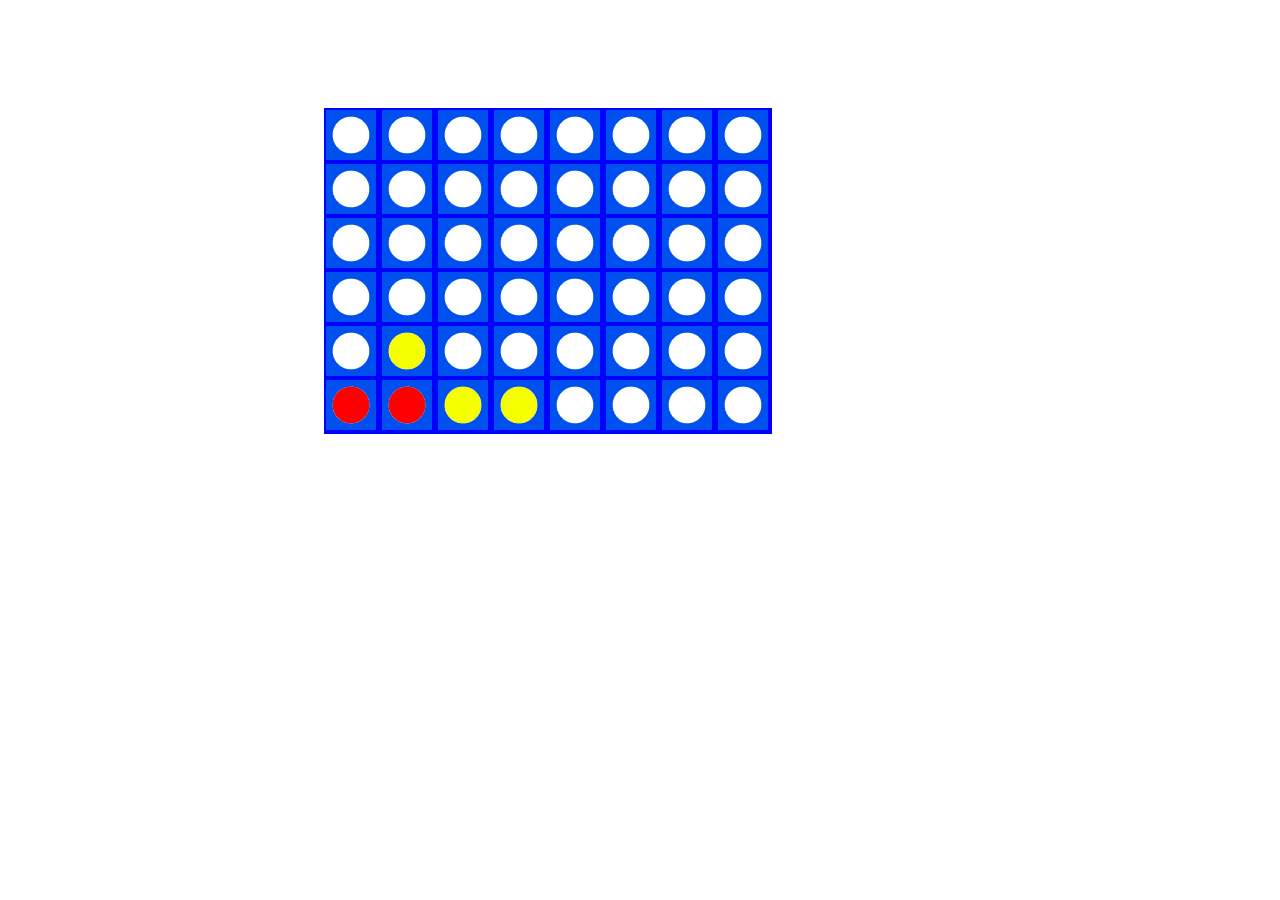
==== index.html @ b48ab08c "Can place a piece pre-refacator" ====
<!DOCTYPE html>
<html>

<head>
	<title>Ninja Four</title>

	<link rel="stylesheet" type="text/css" href="public/style.css">
	<script src="http://ajax.googleapis.com/ajax/libs/jquery/1.9.1/jquery.min.js"></script>
  <script src="public/js/application.js"></script>

</head>


<body>

	<div id="container">
		<table id="column-1">
			<tr><td class = "empty"></td></tr>
			<tr><td class = "empty"></td></tr>
			<tr><td class = "empty"></td></tr>
			<tr><td class = "empty"></td></tr>
			<tr><td class = "empty"></td></tr>
			<tr><td class = "red"></td></tr>
		</table>

		<table id="column-2">
			<tr><td class = "empty"></td></tr>
			<tr><td class = "empty"></td></tr>
			<tr><td class = "empty"></td></tr>
			<tr><td class = "empty"></td></tr>
			<tr><td class = "yellow"></td></tr>
			<tr><td class = "red"></td></tr>
		</table>

		<table id="column-3">
			<tr><td class = "empty"></td></tr>
			<tr><td class = "empty"></td></tr>
			<tr><td class = "empty"></td></tr>
			<tr><td class = "empty"></td></tr>
			<tr><td class = "empty"></td></tr>
			<tr><td class = "yellow"></td></tr>
		</table>

		<table id="column-4">
			<tr><td class = "empty"></td></tr>
			<tr><td class = "empty"></td></tr>
			<tr><td class = "empty"></td></tr>
			<tr><td class = "empty"></td></tr>
			<tr><td class = "empty"></td></tr>
			<tr><td class = "yellow"></td></tr>
		</table>

		<table id="column-5">
			<tr><td class = "empty"></td></tr>
			<tr><td class = "empty"></td></tr>
			<tr><td class = "empty"></td></tr>
			<tr><td class = "empty"></td></tr>
			<tr><td class = "empty"></td></tr>
			<tr><td class = "empty"></td></tr>
		</table>

		<table id="column-6">
			<tr><td class = "empty"></td></tr>
			<tr><td class = "empty"></td></tr>
			<tr><td class = "empty"></td></tr>
			<tr><td class = "empty"></td></tr>
			<tr><td class = "empty"></td></tr>
			<tr><td class = "empty"></td></tr>
		</table>

		<table id="column-7">
			<tr><td class = "empty"></td></tr>
			<tr><td class = "empty"></td></tr>
			<tr><td class = "empty"></td></tr>
			<tr><td class = "empty"></td></tr>
			<tr><td class = "empty"></td></tr>
			<tr><td class = "empty"></td></tr>
		</table>

		<table id="column-8">
			<tr><td class = "empty"></td></tr>
			<tr><td class = "empty"></td></tr>
			<tr><td class = "empty"></td></tr>
			<tr><td class = "empty"></td></tr>
			<tr><td class = "empty"></td></tr>
			<tr><td class = "empty"></td></tr>
		</table>
	</div>

</body>

</html>
---- public/style.css ----
#container {
	padding-top: 100px;
	width: 50%;
	margin: 0 auto;
}

table {
	float: left;
	background-color: blue;
}

td {
	width: 50px;
	height: 50px;
}

.empty {
	background-image: url('images/empty.png');
	background-repeat: no-repeat;
}


.red {
	background-image: url('images/red.png');
	background-repeat: no-repeat;
}


.yellow {
	background-image: url('images/yellow.png');
	background-repeat: no-repeat;
}
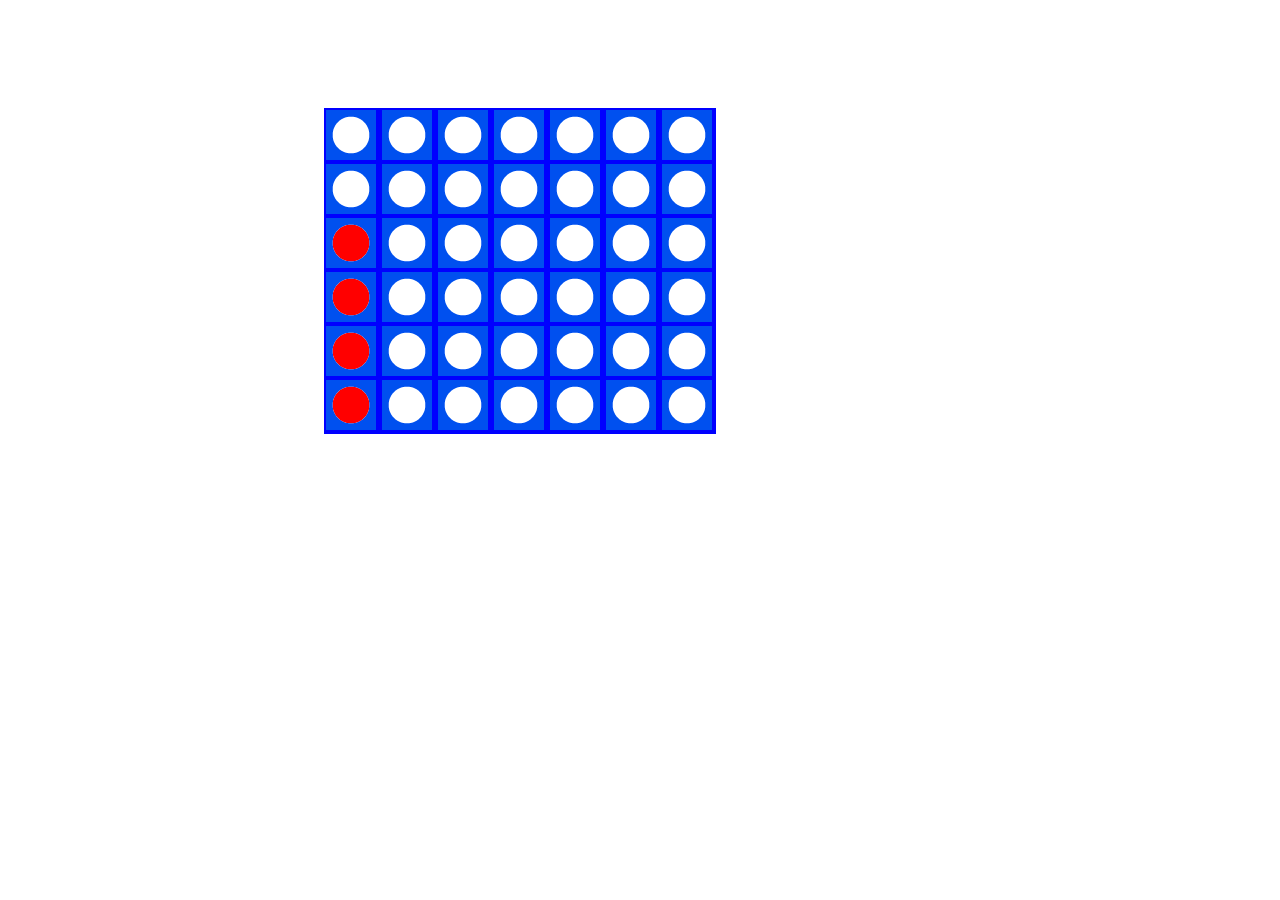
==== commit fc7ba9f3: "added data attr to td html" ====
--- a/index.html
+++ b/index.html
@@ -3,11 +3,8 @@
 
 <head>
 	<title>Ninja Four</title>
-
 	<link rel="stylesheet" type="text/css" href="public/style.css">
-	<script src="http://ajax.googleapis.com/ajax/libs/jquery/1.9.1/jquery.min.js"></script>
-  <script src="public/js/application.js"></script>
-
+	<script src="http://ajax.googleapis.com/ajax/libs/jquery/1.11.1/jquery.min.js"></script>
 </head>
 
 
@@ -15,78 +12,70 @@
 
 	<div id="container">
 		<table id="column-1">
-			<tr><td class = "empty"></td></tr>
-			<tr><td class = "empty"></td></tr>
-			<tr><td class = "empty"></td></tr>
-			<tr><td class = "empty"></td></tr>
-			<tr><td class = "empty"></td></tr>
-			<tr><td class = "red"></td></tr>
+			<tr><td class = "empty" data-col="1" data-row="6"></td></tr>
+			<tr><td class = "empty" data-col="1" data-row="5"></td></tr>
+			<tr><td class = "red" data-col="1" data-row="4"></td></tr>
+			<tr><td class = "red" data-col="1" data-row="3"></td></tr>
+			<tr><td class = "red" data-col="1" data-row="2"></td></tr>
+			<tr><td class = "red" data-col="1" data-row="1"></td></tr>
 		</table>
 
 		<table id="column-2">
-			<tr><td class = "empty"></td></tr>
-			<tr><td class = "empty"></td></tr>
-			<tr><td class = "empty"></td></tr>
-			<tr><td class = "empty"></td></tr>
-			<tr><td class = "yellow"></td></tr>
-			<tr><td class = "red"></td></tr>
+			<tr><td class = "empty" data-col="2" data-row="6"></td></tr>
+			<tr><td class = "empty" data-col="2" data-row="5"></td></tr>
+			<tr><td class = "empty" data-col="2" data-row="4"></td></tr>
+			<tr><td class = "empty" data-col="2" data-row="3"></td></tr>
+			<tr><td class = "empty" data-col="2" data-row="2"></td></tr>
+			<tr><td class = "empty" data-col="2" data-row="1"></td></tr>
 		</table>
 
 		<table id="column-3">
-			<tr><td class = "empty"></td></tr>
-			<tr><td class = "empty"></td></tr>
-			<tr><td class = "empty"></td></tr>
-			<tr><td class = "empty"></td></tr>
-			<tr><td class = "empty"></td></tr>
-			<tr><td class = "yellow"></td></tr>
+			<tr><td class = "empty" data-col="3" data-row="6"></td></tr>
+			<tr><td class = "empty" data-col="3" data-row="5"></td></tr>
+			<tr><td class = "empty" data-col="3" data-row="4"></td></tr>
+			<tr><td class = "empty" data-col="3" data-row="3"></td></tr>
+			<tr><td class = "empty" data-col="3" data-row="2"></td></tr>
+			<tr><td class = "empty" data-col="3" data-row="1"></td></tr>
 		</table>
 
 		<table id="column-4">
-			<tr><td class = "empty"></td></tr>
-			<tr><td class = "empty"></td></tr>
-			<tr><td class = "empty"></td></tr>
-			<tr><td class = "empty"></td></tr>
-			<tr><td class = "empty"></td></tr>
-			<tr><td class = "yellow"></td></tr>
+			<tr><td class = "empty" data-col="4" data-row="6"></td></tr>
+			<tr><td class = "empty" data-col="4" data-row="5"></td></tr>
+			<tr><td class = "empty" data-col="4" data-row="4"></td></tr>
+			<tr><td class = "empty" data-col="4" data-row="3"></td></tr>
+			<tr><td class = "empty" data-col="4" data-row="2"></td></tr>
+			<tr><td class = "empty" data-col="4" data-row="1"></td></tr>
 		</table>
 
 		<table id="column-5">
-			<tr><td class = "empty"></td></tr>
-			<tr><td class = "empty"></td></tr>
-			<tr><td class = "empty"></td></tr>
-			<tr><td class = "empty"></td></tr>
-			<tr><td class = "empty"></td></tr>
-			<tr><td class = "empty"></td></tr>
+			<tr><td class = "empty" data-col="5" data-row="6"></td></tr>
+			<tr><td class = "empty" data-col="5" data-row="5"></td></tr>
+			<tr><td class = "empty" data-col="5" data-row="4"></td></tr>
+			<tr><td class = "empty" data-col="5" data-row="3"></td></tr>
+			<tr><td class = "empty" data-col="5" data-row="2"></td></tr>
+			<tr><td class = "empty" data-col="5" data-row="1"></td></tr>
 		</table>
 
 		<table id="column-6">
-			<tr><td class = "empty"></td></tr>
-			<tr><td class = "empty"></td></tr>
-			<tr><td class = "empty"></td></tr>
-			<tr><td class = "empty"></td></tr>
-			<tr><td class = "empty"></td></tr>
-			<tr><td class = "empty"></td></tr>
+			<tr><td class = "empty" data-col="6" data-row="6"></td></tr>
+			<tr><td class = "empty" data-col="6" data-row="5"></td></tr>
+			<tr><td class = "empty" data-col="6" data-row="4"></td></tr>
+			<tr><td class = "empty" data-col="6" data-row="3"></td></tr>
+			<tr><td class = "empty" data-col="6" data-row="2"></td></tr>
+			<tr><td class = "empty" data-col="6" data-row="1"></td></tr>
 		</table>
 
 		<table id="column-7">
-			<tr><td class = "empty"></td></tr>
-			<tr><td class = "empty"></td></tr>
-			<tr><td class = "empty"></td></tr>
-			<tr><td class = "empty"></td></tr>
-			<tr><td class = "empty"></td></tr>
-			<tr><td class = "empty"></td></tr>
+			<tr><td class = "empty" data-col="7" data-row="6"></td></tr>
+			<tr><td class = "empty" data-col="7" data-row="5"></td></tr>
+			<tr><td class = "empty" data-col="7" data-row="4"></td></tr>
+			<tr><td class = "empty" data-col="7" data-row="3"></td></tr>
+			<tr><td class = "empty" data-col="7" data-row="2"></td></tr>
+			<tr><td class = "empty" data-col="7" data-row="1"></td></tr>
 		</table>
 
-		<table id="column-8">
-			<tr><td class = "empty"></td></tr>
-			<tr><td class = "empty"></td></tr>
-			<tr><td class = "empty"></td></tr>
-			<tr><td class = "empty"></td></tr>
-			<tr><td class = "empty"></td></tr>
-			<tr><td class = "empty"></td></tr>
-		</table>
 	</div>
-
+	
 </body>
 
 </html>
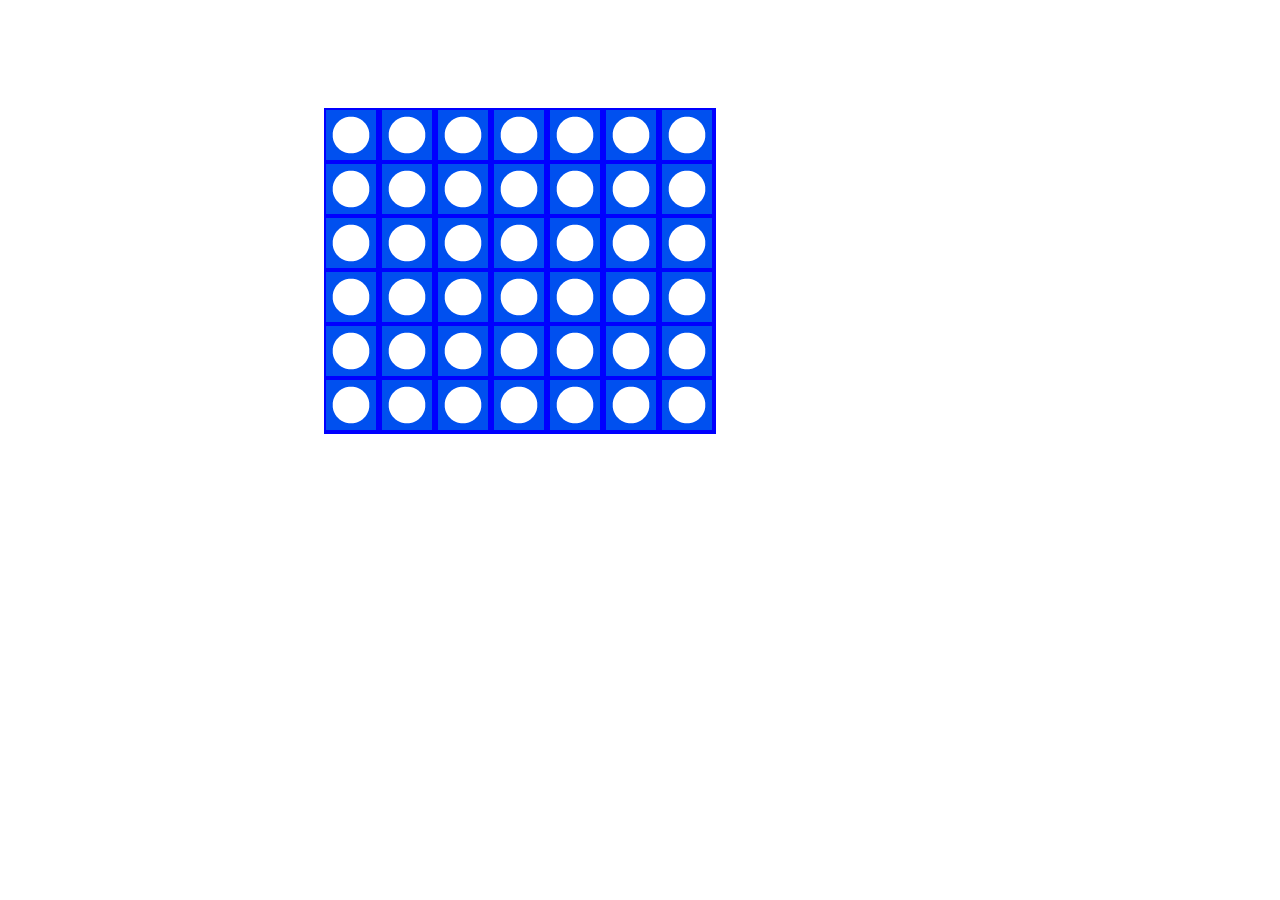
==== commit 2420f738: "Users can place alternating pieces" ====
--- a/index.html
+++ b/index.html
@@ -3,8 +3,12 @@
 
 <head>
 	<title>Ninja Four</title>
+
 	<link rel="stylesheet" type="text/css" href="public/style.css">
-	<script src="http://ajax.googleapis.com/ajax/libs/jquery/1.11.1/jquery.min.js"></script>
+	<script src="http://ajax.googleapis.com/ajax/libs/jquery/1.9.1/jquery.min.js"></script>
+	<script type="text/javascript" src="views/ConnectFourView.js"></script>
+  <script src="public/js/application.js"></script>
+
 </head>
 
 
@@ -12,70 +16,69 @@
 
 	<div id="container">
 		<table id="column-1">
-			<tr><td class = "empty" data-col="1" data-row="6"></td></tr>
-			<tr><td class = "empty" data-col="1" data-row="5"></td></tr>
-			<tr><td class = "red" data-col="1" data-row="4"></td></tr>
-			<tr><td class = "red" data-col="1" data-row="3"></td></tr>
-			<tr><td class = "red" data-col="1" data-row="2"></td></tr>
-			<tr><td class = "red" data-col="1" data-row="1"></td></tr>
+			<tr><td class = "empty"></td></tr>
+			<tr><td class = "empty"></td></tr>
+			<tr><td class = "empty"></td></tr>
+			<tr><td class = "empty"></td></tr>
+			<tr><td class = "empty"></td></tr>
+			<tr><td class = "empty"></td></tr>
 		</table>
 
 		<table id="column-2">
-			<tr><td class = "empty" data-col="2" data-row="6"></td></tr>
-			<tr><td class = "empty" data-col="2" data-row="5"></td></tr>
-			<tr><td class = "empty" data-col="2" data-row="4"></td></tr>
-			<tr><td class = "empty" data-col="2" data-row="3"></td></tr>
-			<tr><td class = "empty" data-col="2" data-row="2"></td></tr>
-			<tr><td class = "empty" data-col="2" data-row="1"></td></tr>
+			<tr><td class = "empty"></td></tr>
+			<tr><td class = "empty"></td></tr>
+			<tr><td class = "empty"></td></tr>
+			<tr><td class = "empty"></td></tr>
+			<tr><td class = "empty"></td></tr>
+			<tr><td class = "empty"></td></tr>
 		</table>
 
 		<table id="column-3">
-			<tr><td class = "empty" data-col="3" data-row="6"></td></tr>
-			<tr><td class = "empty" data-col="3" data-row="5"></td></tr>
-			<tr><td class = "empty" data-col="3" data-row="4"></td></tr>
-			<tr><td class = "empty" data-col="3" data-row="3"></td></tr>
-			<tr><td class = "empty" data-col="3" data-row="2"></td></tr>
-			<tr><td class = "empty" data-col="3" data-row="1"></td></tr>
+			<tr><td class = "empty"></td></tr>
+			<tr><td class = "empty"></td></tr>
+			<tr><td class = "empty"></td></tr>
+			<tr><td class = "empty"></td></tr>
+			<tr><td class = "empty"></td></tr>
+			<tr><td class = "empty"></td></tr>
 		</table>
 
 		<table id="column-4">
-			<tr><td class = "empty" data-col="4" data-row="6"></td></tr>
-			<tr><td class = "empty" data-col="4" data-row="5"></td></tr>
-			<tr><td class = "empty" data-col="4" data-row="4"></td></tr>
-			<tr><td class = "empty" data-col="4" data-row="3"></td></tr>
-			<tr><td class = "empty" data-col="4" data-row="2"></td></tr>
-			<tr><td class = "empty" data-col="4" data-row="1"></td></tr>
+			<tr><td class = "empty"></td></tr>
+			<tr><td class = "empty"></td></tr>
+			<tr><td class = "empty"></td></tr>
+			<tr><td class = "empty"></td></tr>
+			<tr><td class = "empty"></td></tr>
+			<tr><td class = "empty"></td></tr>
 		</table>
 
 		<table id="column-5">
-			<tr><td class = "empty" data-col="5" data-row="6"></td></tr>
-			<tr><td class = "empty" data-col="5" data-row="5"></td></tr>
-			<tr><td class = "empty" data-col="5" data-row="4"></td></tr>
-			<tr><td class = "empty" data-col="5" data-row="3"></td></tr>
-			<tr><td class = "empty" data-col="5" data-row="2"></td></tr>
-			<tr><td class = "empty" data-col="5" data-row="1"></td></tr>
+			<tr><td class = "empty"></td></tr>
+			<tr><td class = "empty"></td></tr>
+			<tr><td class = "empty"></td></tr>
+			<tr><td class = "empty"></td></tr>
+			<tr><td class = "empty"></td></tr>
+			<tr><td class = "empty"></td></tr>
 		</table>
 
 		<table id="column-6">
-			<tr><td class = "empty" data-col="6" data-row="6"></td></tr>
-			<tr><td class = "empty" data-col="6" data-row="5"></td></tr>
-			<tr><td class = "empty" data-col="6" data-row="4"></td></tr>
-			<tr><td class = "empty" data-col="6" data-row="3"></td></tr>
-			<tr><td class = "empty" data-col="6" data-row="2"></td></tr>
-			<tr><td class = "empty" data-col="6" data-row="1"></td></tr>
+			<tr><td class = "empty"></td></tr>
+			<tr><td class = "empty"></td></tr>
+			<tr><td class = "empty"></td></tr>
+			<tr><td class = "empty"></td></tr>
+			<tr><td class = "empty"></td></tr>
+			<tr><td class = "empty"></td></tr>
 		</table>
 
 		<table id="column-7">
-			<tr><td class = "empty" data-col="7" data-row="6"></td></tr>
-			<tr><td class = "empty" data-col="7" data-row="5"></td></tr>
-			<tr><td class = "empty" data-col="7" data-row="4"></td></tr>
-			<tr><td class = "empty" data-col="7" data-row="3"></td></tr>
-			<tr><td class = "empty" data-col="7" data-row="2"></td></tr>
-			<tr><td class = "empty" data-col="7" data-row="1"></td></tr>
+			<tr><td class = "empty"></td></tr>
+			<tr><td class = "empty"></td></tr>
+			<tr><td class = "empty"></td></tr>
+			<tr><td class = "empty"></td></tr>
+			<tr><td class = "empty"></td></tr>
+			<tr><td class = "empty"></td></tr>
 		</table>
+	</div>
 
-	</div>
-	
 </body>
 
 </html>
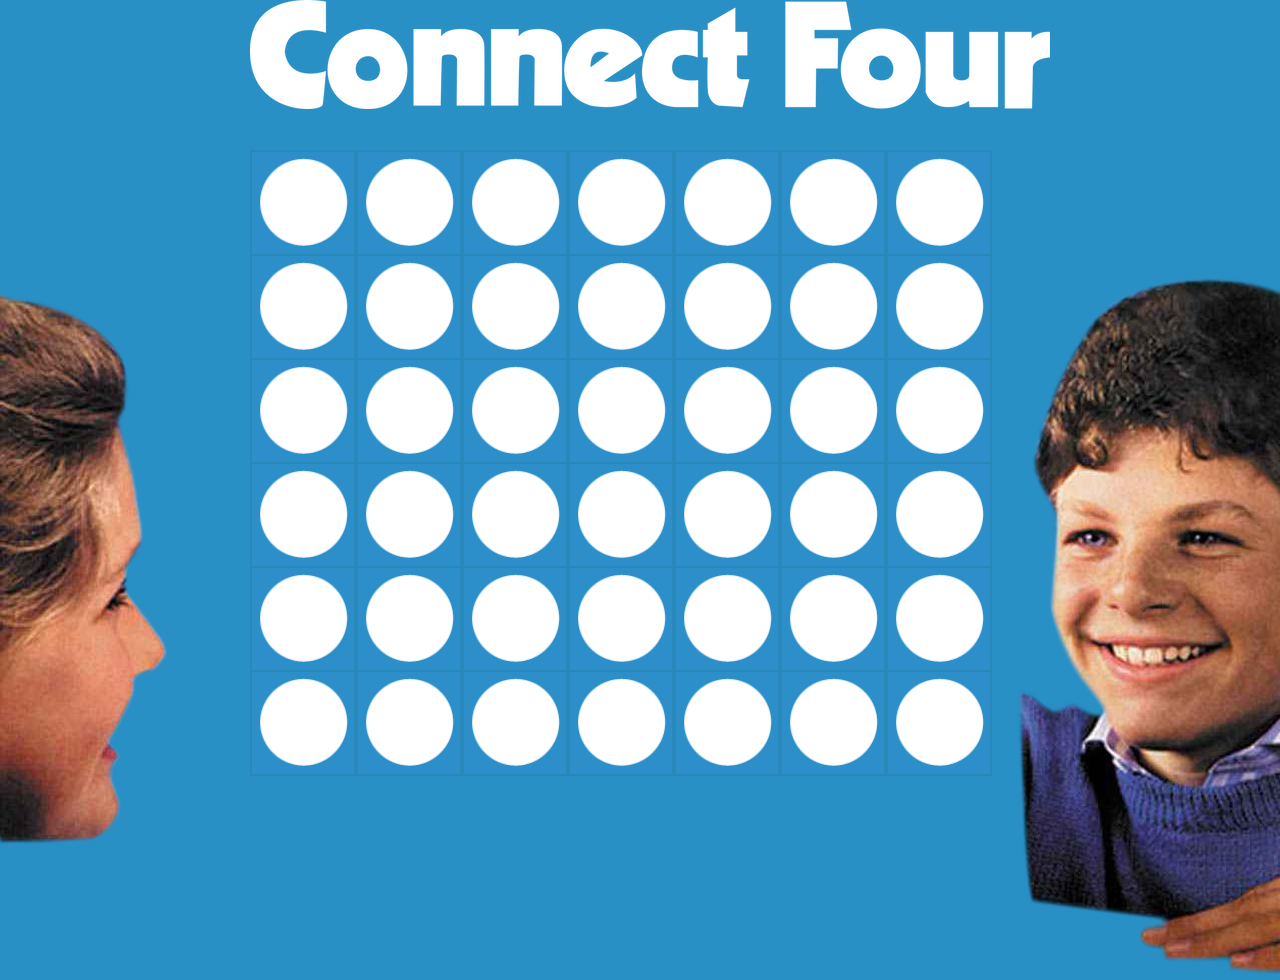
==== commit 5fbd5e5e: "Finished CSS" ====
--- a/index.html
+++ b/index.html
@@ -7,75 +7,90 @@
 	<link rel="stylesheet" type="text/css" href="public/style.css">
 	<script src="http://ajax.googleapis.com/ajax/libs/jquery/1.9.1/jquery.min.js"></script>
 	<script type="text/javascript" src="views/ConnectFourView.js"></script>
-  <script src="public/js/application.js"></script>
+	<script type="text/javascript" src="models/ConnectFourModel.js"></script>
+	<script type="text/javascript" src="controllers/ConnectFourController.js"></script>
+  	<script src="public/js/application.js"></script>
 
 </head>
 
 
 <body>
 
+	<div id= "boy">
+		<img src="public/images/boy.png">
+	</div>
+
+	<div id= "girl">
+		<img src="public/images/girl.png">
+	</div>
+
+	<div id="logo">
+		<img src="public/images/connectFour.png">
+	</div>
+
+
 	<div id="container">
 		<table id="column-1">
-			<tr><td class = "empty"></td></tr>
-			<tr><td class = "empty"></td></tr>
-			<tr><td class = "empty"></td></tr>
-			<tr><td class = "empty"></td></tr>
-			<tr><td class = "empty"></td></tr>
-			<tr><td class = "empty"></td></tr>
+			<tr><td class = "empty" data-col="1" data-row="6"></td></tr>
+			<tr><td class = "empty" data-col="1" data-row="5"></td></tr>
+			<tr><td class = "empty" data-col="1" data-row="4"></td></tr>
+			<tr><td class = "empty" data-col="1" data-row="3"></td></tr>
+			<tr><td class = "empty" data-col="1" data-row="2"></td></tr>
+			<tr><td class = "empty" data-col="1" data-row="1"></td></tr>
 		</table>
 
 		<table id="column-2">
-			<tr><td class = "empty"></td></tr>
-			<tr><td class = "empty"></td></tr>
-			<tr><td class = "empty"></td></tr>
-			<tr><td class = "empty"></td></tr>
-			<tr><td class = "empty"></td></tr>
-			<tr><td class = "empty"></td></tr>
+			<tr><td class = "empty" data-col="2" data-row="6"></td></tr>
+			<tr><td class = "empty" data-col="2" data-row="5"></td></tr>
+			<tr><td class = "empty" data-col="2" data-row="4"></td></tr>
+			<tr><td class = "empty" data-col="2" data-row="3"></td></tr>
+			<tr><td class = "empty" data-col="2" data-row="2"></td></tr>
+			<tr><td class = "empty" data-col="2" data-row="1"></td></tr>
 		</table>
 
 		<table id="column-3">
-			<tr><td class = "empty"></td></tr>
-			<tr><td class = "empty"></td></tr>
-			<tr><td class = "empty"></td></tr>
-			<tr><td class = "empty"></td></tr>
-			<tr><td class = "empty"></td></tr>
-			<tr><td class = "empty"></td></tr>
+			<tr><td class = "empty" data-col="3" data-row="6"></td></tr>
+			<tr><td class = "empty" data-col="3" data-row="5"></td></tr>
+			<tr><td class = "empty" data-col="3" data-row="4"></td></tr>
+			<tr><td class = "empty" data-col="3" data-row="3"></td></tr>
+			<tr><td class = "empty" data-col="3" data-row="2"></td></tr>
+			<tr><td class = "empty" data-col="3" data-row="1"></td></tr>
 		</table>
 
 		<table id="column-4">
-			<tr><td class = "empty"></td></tr>
-			<tr><td class = "empty"></td></tr>
-			<tr><td class = "empty"></td></tr>
-			<tr><td class = "empty"></td></tr>
-			<tr><td class = "empty"></td></tr>
-			<tr><td class = "empty"></td></tr>
+			<tr><td class = "empty" data-col="4" data-row="6"></td></tr>
+			<tr><td class = "empty" data-col="4" data-row="5"></td></tr>
+			<tr><td class = "empty" data-col="4" data-row="4"></td></tr>
+			<tr><td class = "empty" data-col="4" data-row="3"></td></tr>
+			<tr><td class = "empty" data-col="4" data-row="2"></td></tr>
+			<tr><td class = "empty" data-col="4" data-row="1"></td></tr>
 		</table>
 
 		<table id="column-5">
-			<tr><td class = "empty"></td></tr>
-			<tr><td class = "empty"></td></tr>
-			<tr><td class = "empty"></td></tr>
-			<tr><td class = "empty"></td></tr>
-			<tr><td class = "empty"></td></tr>
-			<tr><td class = "empty"></td></tr>
+			<tr><td class = "empty" data-col="5" data-row="6"></td></tr>
+			<tr><td class = "empty" data-col="5" data-row="5"></td></tr>
+			<tr><td class = "empty" data-col="5" data-row="4"></td></tr>
+			<tr><td class = "empty" data-col="5" data-row="3"></td></tr>
+			<tr><td class = "empty" data-col="5" data-row="2"></td></tr>
+			<tr><td class = "empty" data-col="5" data-row="1"></td></tr>
 		</table>
 
 		<table id="column-6">
-			<tr><td class = "empty"></td></tr>
-			<tr><td class = "empty"></td></tr>
-			<tr><td class = "empty"></td></tr>
-			<tr><td class = "empty"></td></tr>
-			<tr><td class = "empty"></td></tr>
-			<tr><td class = "empty"></td></tr>
+			<tr><td class = "empty" data-col="6" data-row="6"></td></tr>
+			<tr><td class = "empty" data-col="6" data-row="5"></td></tr>
+			<tr><td class = "empty" data-col="6" data-row="4"></td></tr>
+			<tr><td class = "empty" data-col="6" data-row="3"></td></tr>
+			<tr><td class = "empty" data-col="6" data-row="2"></td></tr>
+			<tr><td class = "empty" data-col="6" data-row="1"></td></tr>
 		</table>
 
 		<table id="column-7">
-			<tr><td class = "empty"></td></tr>
-			<tr><td class = "empty"></td></tr>
-			<tr><td class = "empty"></td></tr>
-			<tr><td class = "empty"></td></tr>
-			<tr><td class = "empty"></td></tr>
-			<tr><td class = "empty"></td></tr>
+			<tr><td class = "empty" data-col="7" data-row="6"></td></tr>
+			<tr><td class = "empty" data-col="7" data-row="5"></td></tr>
+			<tr><td class = "empty" data-col="7" data-row="4"></td></tr>
+			<tr><td class = "empty" data-col="7" data-row="3"></td></tr>
+			<tr><td class = "empty" data-col="7" data-row="2"></td></tr>
+			<tr><td class = "empty" data-col="7" data-row="1"></td></tr>
 		</table>
 	</div>
 
--- a/public/style.css
+++ b/public/style.css
@@ -1,22 +1,51 @@
+html, body {
+    height: 100%;
+    cursor: url('images/cursor.png'), auto;
+    background-color: #2990C5;
+    }
+
 #container {
 	padding-top: 100px;
-	width: 50%;
-	margin: 0 auto;
+	width: 750px;
+	position: absolute;
+	left: 250px;
+	top: 50px;
+}
+
+#boy{
+	position: absolute;
+	right: 0px;
+	bottom:-80px;
+}
+
+#girl{
+	position: absolute;
+	bottom: 50px;
+	left: 0px;
+}
+
+#logo	{
+	top: 0px;
+	position: absolute;
+	left: 250px;
+	top: 0px;
 }
 
 table {
 	float: left;
-	background-color: blue;
+	background-color: #2788B9;
 }
 
 td {
-	width: 50px;
-	height: 50px;
+	width: 100px;
+	height: 100px;
+	background-color: #2788B9;
 }
 
 .empty {
 	background-image: url('images/empty.png');
 	background-repeat: no-repeat;
+	background-size: cover;
 }
 
 
